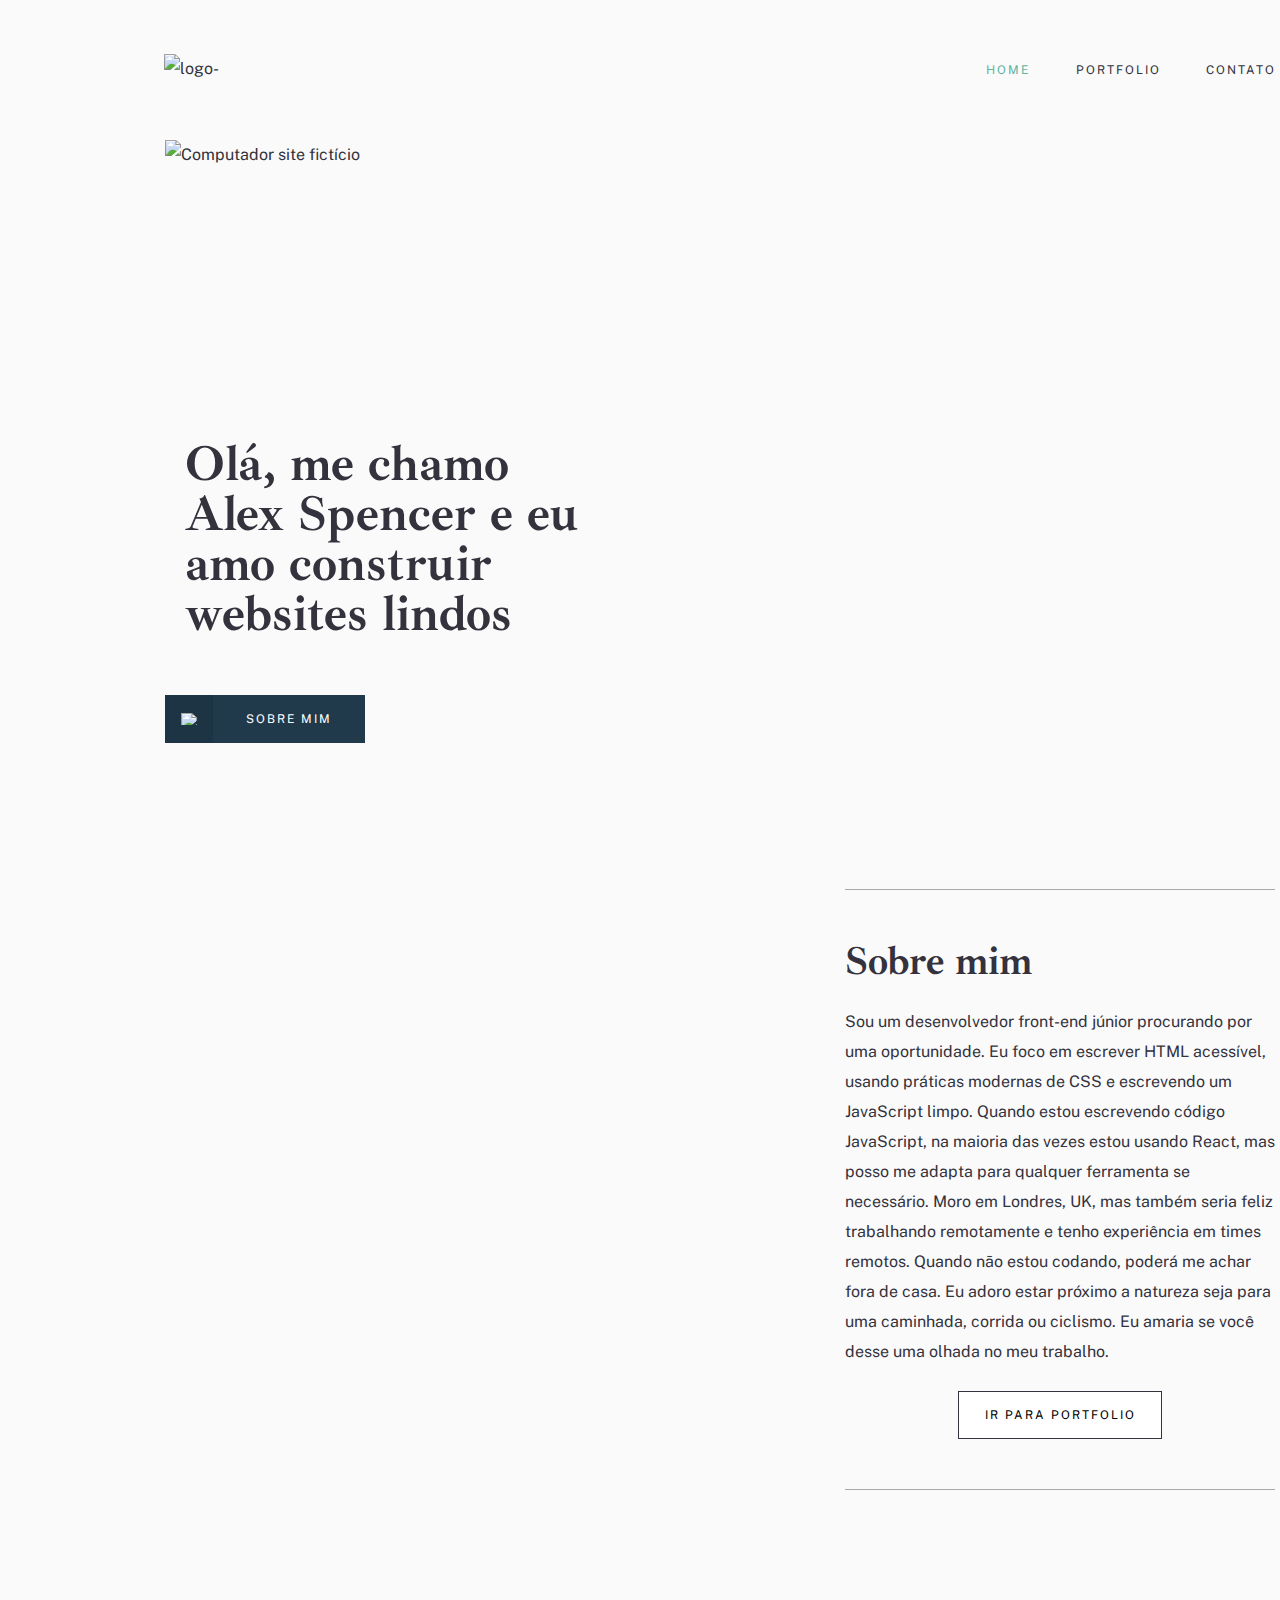
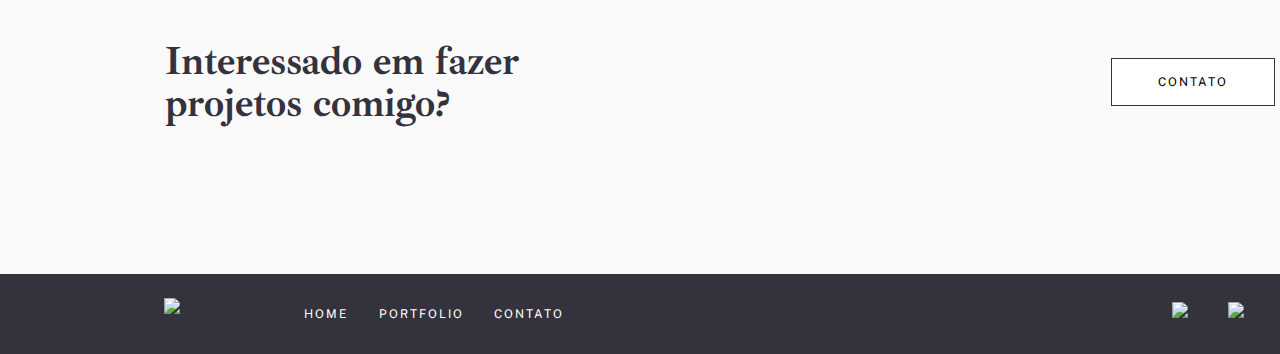
==== pages/home/index.html @ c6efadc5 "finished global css and homepage layout" ====
<!DOCTYPE html>
<html lang="pt-br">
<head>
    <meta charset="UTF-8">
    <meta http-equiv="X-UA-Compatible" content="IE=edge">
    <meta name="viewport" content="width=device-width, initial-scale=1.0">
    <link rel="stylesheet" href="../../css/global.css">
    <link rel="stylesheet" href="./style.css">

    <title>Home</title>
</head>
<body>
    <header>
        <img src="../../assets/logo-dark.svg" alt="logo-dark" class="logo">
        <nav>
            <a href="../home/index.html" class="menu-selected">home</a>
            <a href="../portfolio/index.html">portfolio</a>
            <a href="../contato/index.html">contato</a>
        </nav>
    </header>

    <main>

        <section class="hero-section">
            <img src="../../assets/home/image-homepage-hero.jpg" alt="Computador site fictício">
            <div class="text-block">
                <h1>Olá, me chamo Alex Spencer e eu amo construir websites lindos</h1>
                <div class="hero-button">                
                    <div class="arrow-container">
                        <img src="../../assets/icons/down-arrows.svg">
                    </div>
                    <button class="hero-button">sobre mim</button>
                </div>
            </div>
        </section>
    
        <section class="about-section">
            <img src="../../assets/home/image-homepage-profile.jpg" alt="">
            <div class="about-text">
                <h2>Sobre mim</h2>
                <p>Sou um desenvolvedor front-end júnior procurando por uma oportunidade. Eu foco em escrever HTML acessível, usando práticas modernas de CSS e escrevendo um JavaScript limpo. Quando estou escrevendo código JavaScript, na maioria das vezes estou usando React, mas posso me adapta para qualquer ferramenta se necessário. Moro em Londres, UK, mas também seria feliz trabalhando remotamente e tenho experiência em times remotos. Quando não estou codando, poderá me achar fora de casa. Eu adoro estar próximo a natureza seja para uma caminhada, corrida ou ciclismo. Eu amaria se você desse uma olhada no meu trabalho.</p>
                <button class="about-button" style="width:204px">ir para portfolio</button>
            </div>

        </section>
    
        <section class="contact-section">
            <h2>Interessado em fazer<br>projetos comigo?</h2>
            <button>contato</button>
        </section>

    </main>
    

    <footer>
        
        <nav>
            <img src="../../assets/logo-light.svg" alt="logo-light" class="logo">
            <a href="../home/index.html">home</a>
            <a href="../portfolio/index.html">portfolio</a>
            <a href="../contato/index.html">contato</a>

        </nav>
        <div class="social">
            <img src="../../assets/icons/github-light.svg" alt="Github">
            <img src="../../assets/icons/twitter-light.svg" alt="Twitter">
            <img src="../../assets/icons/linkedin-light.svg" alt="LinkedIn">
        </div>
    </footer>

</body>
</html>
---- css/global.css ----
@import url('https://fonts.googleapis.com/css2?family=Ibarra+Real+Nova:wght@400;700&family=Public+Sans:wght@100;400&display=swap');

* {
    margin: 0px;
    padding: 0px;
    box-sizing: border-box;
}

body {
    background-color: #FAFAFA;
    font-family: 'Public Sans';
    font-style: normal;
    font-weight: 400;
    font-size: 16px;
    line-height: 30px;
    
    color: #33323D;
    width: 1440px;


}

header {
    display: flex;
    flex-wrap: nowrap;
    justify-content: space-between;
    align-items: center;

    padding: 54px 164px;
    width: 100%;    
}

nav {
    display: flex;
    flex-wrap: nowrap;
    justify-content: space-between;
    align-items: center;

    width: 290px;

    font-family: 'Public Sans';
    font-style: normal;
    font-weight: 400;
    font-size: 12px;
    line-height: 14px;
    letter-spacing: 2px;
    text-transform: uppercase;
}

a:link, a:visited {
    text-decoration: none;
    color: #33323D;
}

main {
    margin: 0px 165px;
}

h1 {
    font-family: 'Ibarra Real Nova';
    font-style: normal;
    font-weight: 700;
    font-size: 50px;
    line-height: 50px;
    
    color: #33323D;
}

h2 {
    font-family: 'Ibarra Real Nova';
    font-style: normal;
    font-weight: 700;
    font-size: 40px;
    line-height: 42px;
    
    color: #33323D;    
}

h3 {
    font-family: 'Ibarra Real Nova';
    font-style: normal;
    font-weight: 400;
    font-size: 32px;
    line-height: 36px;

    color: #33323D;
}

input {
    background-color: #EAEAEB;
}

button {
    height: 48px;
    width: 164px;

    font-family: 'Public Sans';
    font-style: normal;
    font-size: 12px;
    font-weight: 400;
    line-height: 14px;
    letter-spacing: 2px;
    text-align: center;
    text-transform:uppercase;
    
}

input:focus {
    border: 2px solid #000000;
}

footer {
    display: flex;
    flex-wrap: nowrap;
    justify-content: space-between;
    align-items: center;

    font-family: 'Public Sans';
    font-style: normal;
    font-weight: 400;
    font-size: 12px;
    line-height: 14px;
    letter-spacing: 2px;
    text-transform: uppercase;
    
    background-color: #33323D;

    width: 100%;
    height: 80px;

    padding: 0px 164px;
}

footer nav {
    width: 400px;
}

footer a:link, footer a:visited {
    text-decoration: none;
    color: #FFFFFF;
}

img {
    width: 100%;
}

.social {
    width: 104px;
    height: 24px;

    display:flex;
    justify-content:space-between;
}

.logo {
    max-height:32px;
    max-width:61px;
    margin-right: 49px;
}

.menu-selected {
    color: #5FB4A2 !important;
}
---- pages/home/style.css ----
.hero-section {
    height: 600px;
    margin-bottom: 149px;
    display: flex;
    position:relative;
}

.text-block {
    position: absolute;
    bottom: 20px;
    right: 20px;
    background-color: #FAFAFA ;
    width: 445px;
    height: 357px;
    left: 0px;
    bottom: 0px;
    display: flex;
    flex-direction: column;
    justify-content: space-between;
}

.text-block h1 {
    margin: 56px 20px;
}

.hero-button {
    align-self: baseline;
    background-color: #203A4C;
    display: flex;
    flex-direction: row;
    color: #FFFFFF;
    align-items: center;
    justify-content: space-between;
    width: 200px;
    border: none;

}

.hero-button button {
    justify-content: center;
    
}

.arrow-container {
    background-color: #0000001a;
    height: 100%;
    aspect-ratio: 1;
    display:flex;
    align-items:center;
    justify-content: center;

}

.arrow-container img {
    max-height: 12px;
    max-width: 16px;
}

.about-section {
    height: 601px;
    margin-bottom: 150px;
    display: flex;
    justify-content: space-between;
    
}

.about-section img {
    max-height: 600px;
    max-width: 540px;
}

.about-text {
    padding: 50px 0px;
    width: 430px;
    height: 100%;
    border-top: 1px solid #33323d69;
    border-bottom: 1px solid #33323d69;
    display: flex;
    flex-direction: column;
    justify-content:space-between;
}

button {
    background-color:#FFFFFF;
    align-self: center;
    border: 1px solid #33323D;
}

.contact-section {
    height: 84px;
    margin-bottom: 150px;
    display: flex;
    justify-content: space-between;
}
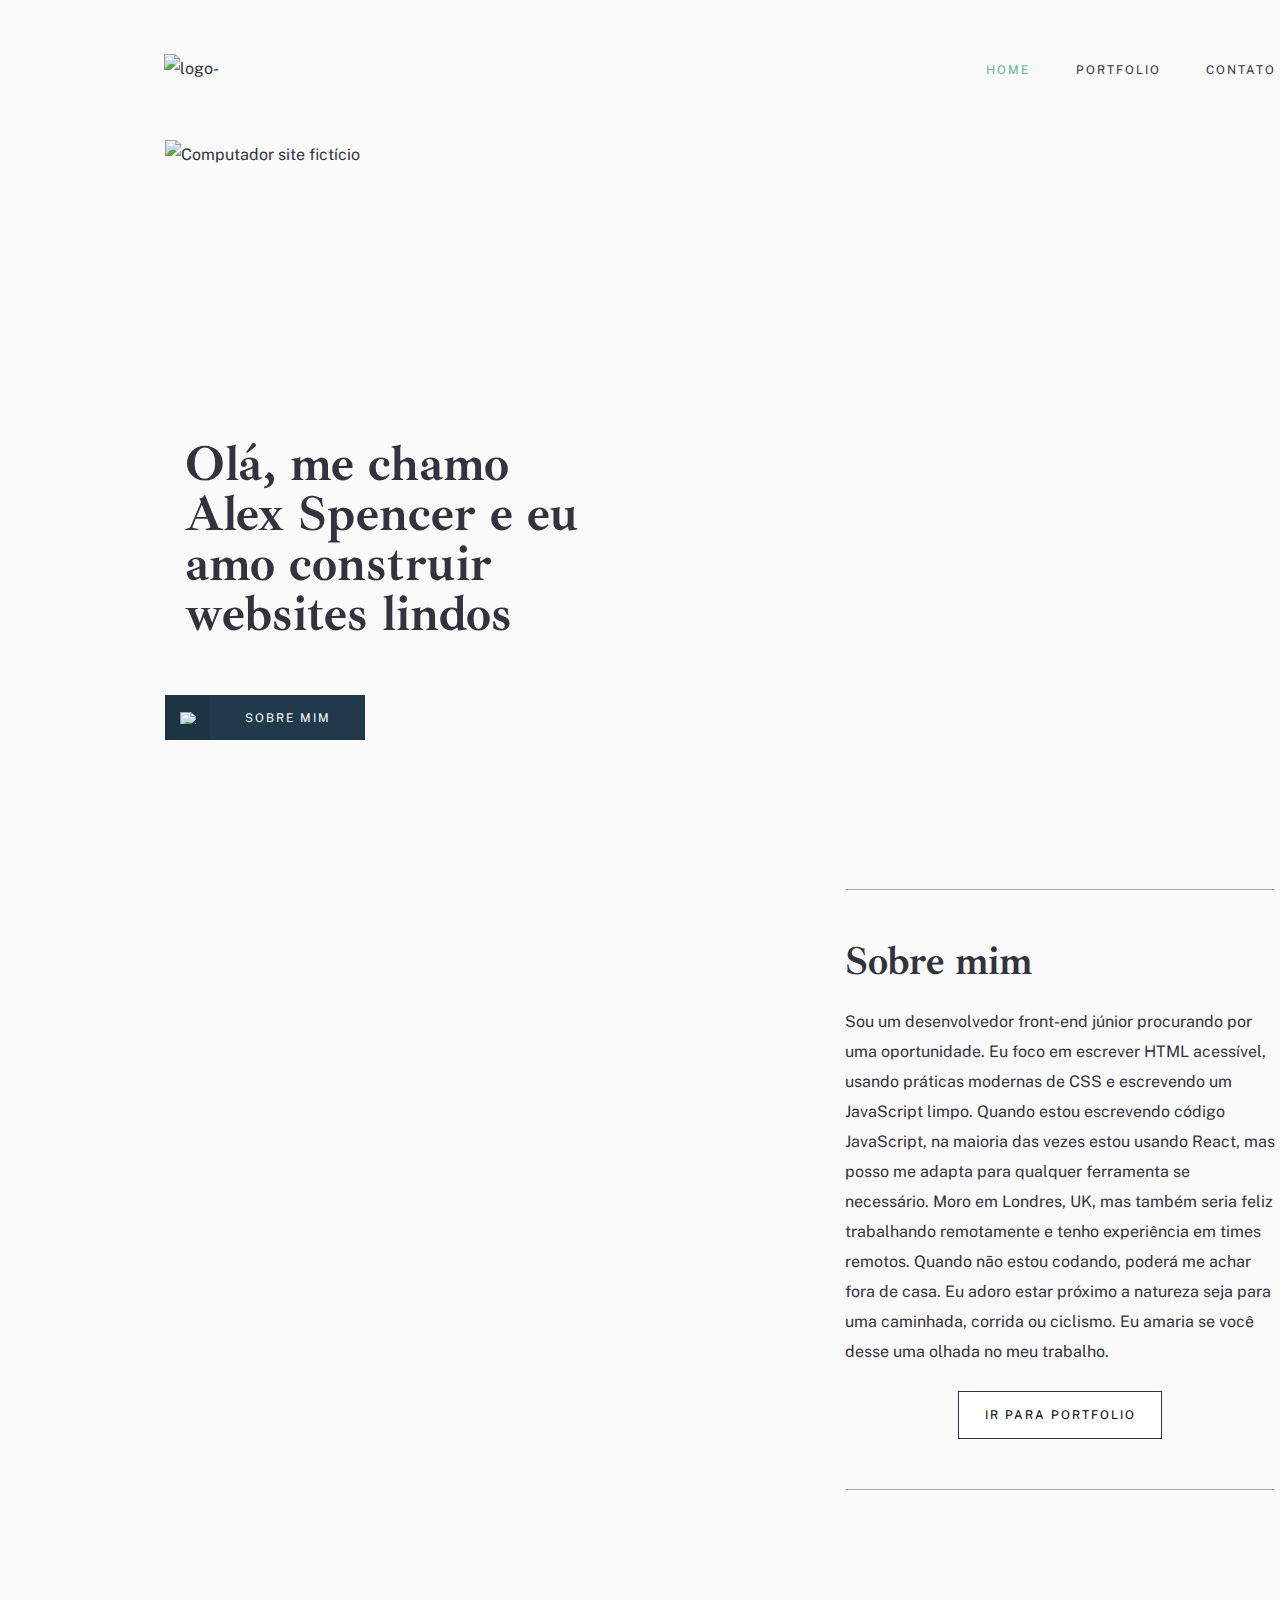
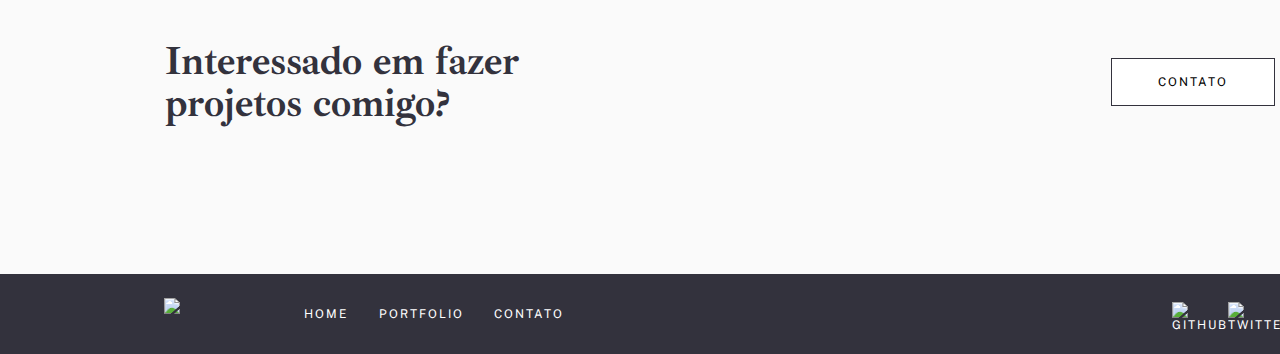
==== commit 83b01b0a: "feat: button styles and links" ====
--- a/pages/home/index.html
+++ b/pages/home/index.html
@@ -21,20 +21,22 @@
 
     <main>
 
-        <section class="hero-section">
+        <section class="hero-section" id="hero-section">
             <img src="../../assets/home/image-homepage-hero.jpg" alt="Computador site fictício">
             <div class="text-block">
                 <h1>Olá, me chamo Alex Spencer e eu amo construir websites lindos</h1>
-                <div class="hero-button">                
+                <button class="hero-button">                
                     <div class="arrow-container">
                         <img src="../../assets/icons/down-arrows.svg">
                     </div>
-                    <button class="hero-button">sobre mim</button>
-                </div>
+                    <div style="display:flex; justify-content:center; height:100%; width:100%; align-items:center;">
+                        <a href="#about-section" style="display:inline-block; color:#FFFFFF;">sobre mim</a>
+                    </div>
+                </button>
             </div>
         </section>
     
-        <section class="about-section">
+        <section class="about-section" id="about-section">
             <img src="../../assets/home/image-homepage-profile.jpg" alt="">
             <div class="about-text">
                 <h2>Sobre mim</h2>
@@ -44,7 +46,7 @@
 
         </section>
     
-        <section class="contact-section">
+        <section class="contact-section" id="contact-section">
             <h2>Interessado em fazer<br>projetos comigo?</h2>
             <button>contato</button>
         </section>
@@ -62,9 +64,25 @@
 
         </nav>
         <div class="social">
-            <img src="../../assets/icons/github-light.svg" alt="Github">
-            <img src="../../assets/icons/twitter-light.svg" alt="Twitter">
-            <img src="../../assets/icons/linkedin-light.svg" alt="LinkedIn">
+            <div class="social-button">
+                <a href="https://www.github.com">
+                    <img src="../../assets/icons/github-light.svg" alt="Github">
+                </a>
+            </div>
+            <div class="social-button">
+                <a href="https://www.twitter.com">
+                    <img src="../../assets/icons/twitter-light.svg" alt="Twitter">
+                </a>
+            </div>
+            <div class="social-button">
+                <a href="https://www.github.com">
+                    <img src="../../assets/icons/linkedin-light.svg" alt="LinkedIn">
+                </a>
+            </div>            
+
+
+            
+            
         </div>
     </footer>
 
--- a/css/global.css
+++ b/css/global.css
@@ -105,6 +105,14 @@
     
 }
 
+button:hover {
+    background-color:#000000;
+    color:#FFFFFF;
+    cursor: pointer;
+    transition-duration: 0.4s;
+    box-shadow: 0 12px 16px 0 rgba(0,0,0,0.24), 0 17px 50px 0 rgba(0,0,0,0.19);
+}
+
 input:focus {
     border: 2px solid #000000;
 }
@@ -152,6 +160,16 @@
     justify-content:space-between;
 }
 
+.social img {
+    height: 100%;
+    width: 100%;
+}
+
+.social-button {
+    height: 100%;
+    width: 100%;
+}
+
 .logo {
     max-height:32px;
     max-width:61px;
--- a/pages/home/style.css
+++ b/pages/home/style.css
@@ -36,9 +36,12 @@
 
 }
 
-.hero-button button {
-    justify-content: center;
-    
+.hero-button:hover {
+    background-color: #5FB4A2;
+}
+
+.hero-button:hover img {
+    filter: brightness(1000%);
 }
 
 .arrow-container {
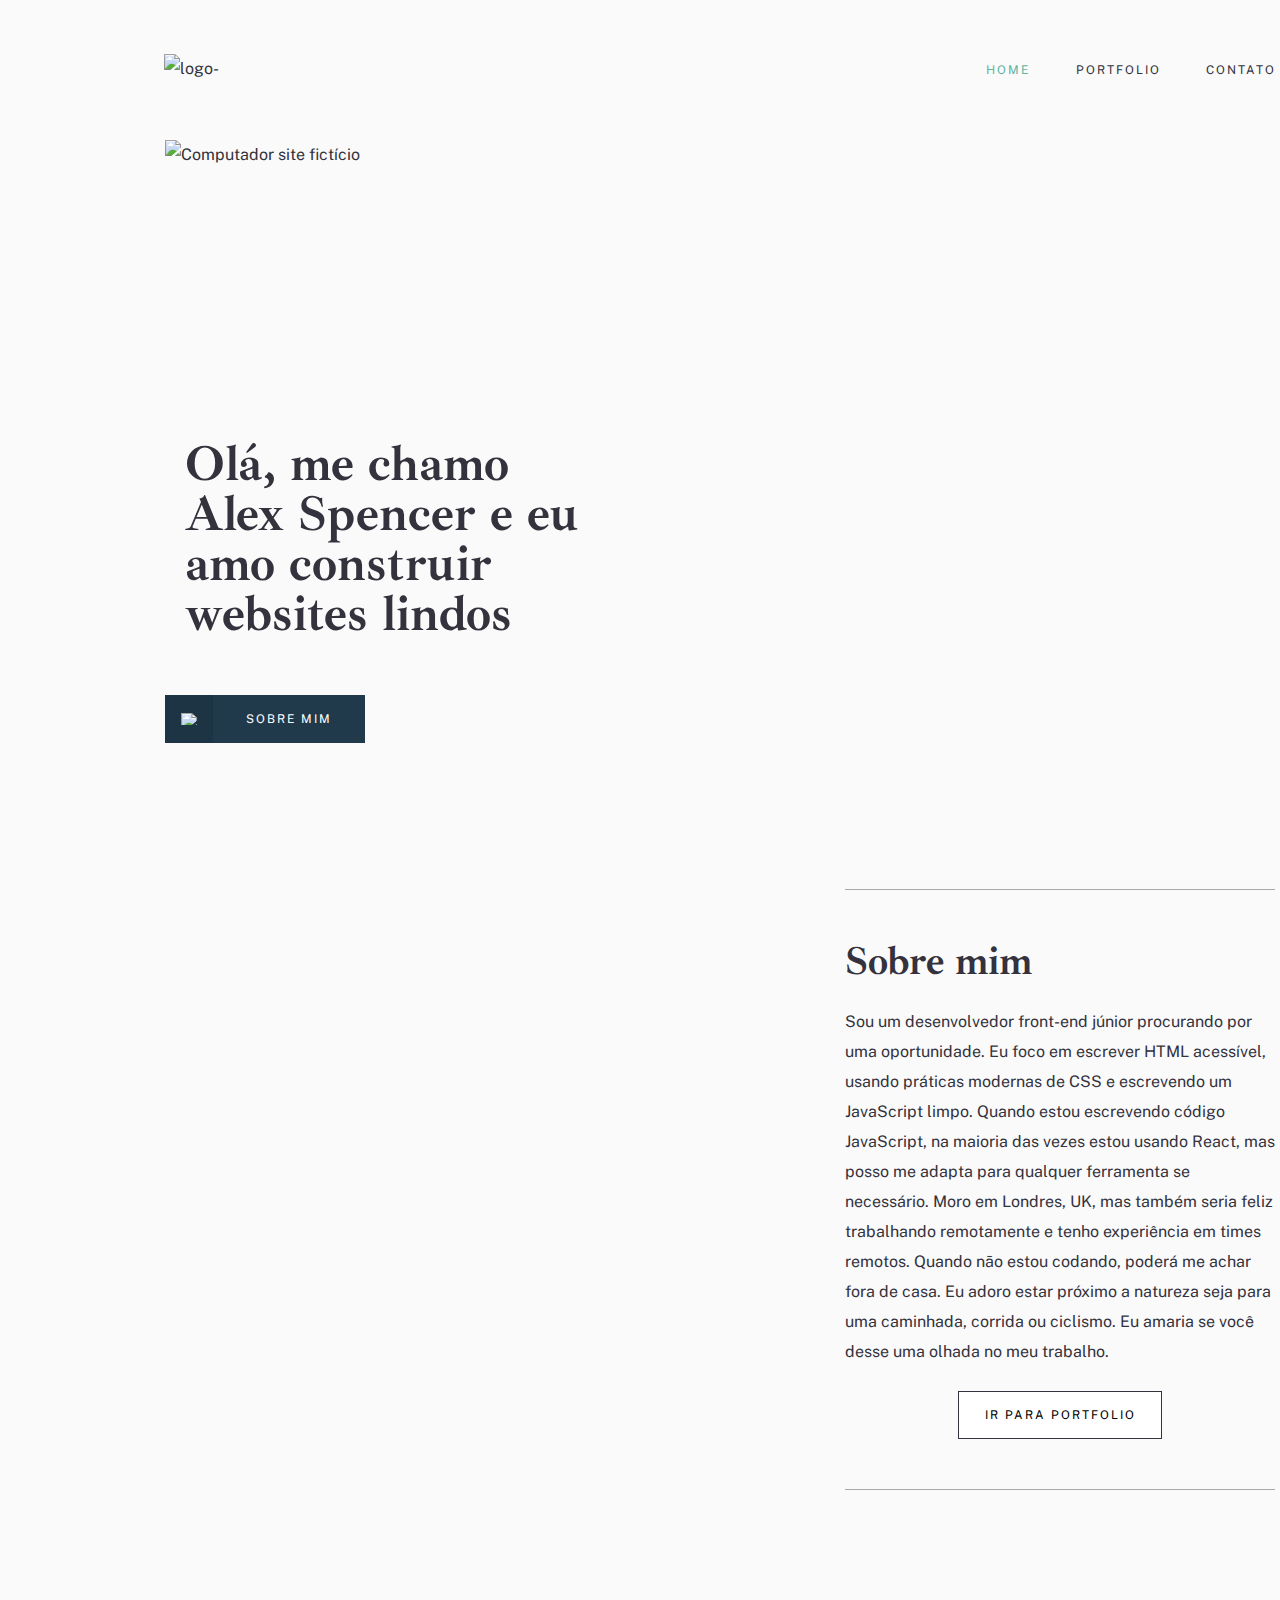
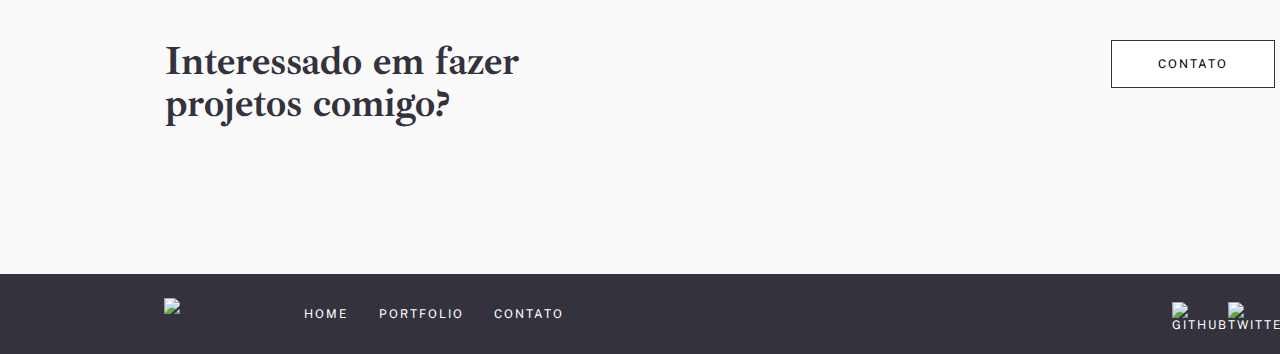
==== commit 640d07e0: "feat: hyperlinks on section buttons" ====
--- a/pages/home/index.html
+++ b/pages/home/index.html
@@ -25,14 +25,15 @@
             <img src="../../assets/home/image-homepage-hero.jpg" alt="Computador site fictício">
             <div class="text-block">
                 <h1>Olá, me chamo Alex Spencer e eu amo construir websites lindos</h1>
-                <button class="hero-button">                
+                <a href="#about-section" style="display:inline-block; color:#FFFFFF;">
+                <button class="hero-button">               
                     <div class="arrow-container">
                         <img src="../../assets/icons/down-arrows.svg">
                     </div>
                     <div style="display:flex; justify-content:center; height:100%; width:100%; align-items:center;">
-                        <a href="#about-section" style="display:inline-block; color:#FFFFFF;">sobre mim</a>
+                        sobre mim
                     </div>
-                </button>
+                </button></a>
             </div>
         </section>
     
@@ -41,14 +42,18 @@
             <div class="about-text">
                 <h2>Sobre mim</h2>
                 <p>Sou um desenvolvedor front-end júnior procurando por uma oportunidade. Eu foco em escrever HTML acessível, usando práticas modernas de CSS e escrevendo um JavaScript limpo. Quando estou escrevendo código JavaScript, na maioria das vezes estou usando React, mas posso me adapta para qualquer ferramenta se necessário. Moro em Londres, UK, mas também seria feliz trabalhando remotamente e tenho experiência em times remotos. Quando não estou codando, poderá me achar fora de casa. Eu adoro estar próximo a natureza seja para uma caminhada, corrida ou ciclismo. Eu amaria se você desse uma olhada no meu trabalho.</p>
-                <button class="about-button" style="width:204px">ir para portfolio</button>
+                <a href="../portfolio/index.html" style="align-self:center">
+                    <button class="about-button" style="width:204px">ir para portfolio</button>
+                </a>
             </div>
 
         </section>
     
         <section class="contact-section" id="contact-section">
             <h2>Interessado em fazer<br>projetos comigo?</h2>
-            <button>contato</button>
+            <a href="../contato/index.html">
+                <button>contato</button>
+            </a>
         </section>
 
     </main>
@@ -75,7 +80,7 @@
                 </a>
             </div>
             <div class="social-button">
-                <a href="https://www.github.com">
+                <a href="https://www.linkedin.com">
                     <img src="../../assets/icons/linkedin-light.svg" alt="LinkedIn">
                 </a>
             </div>            
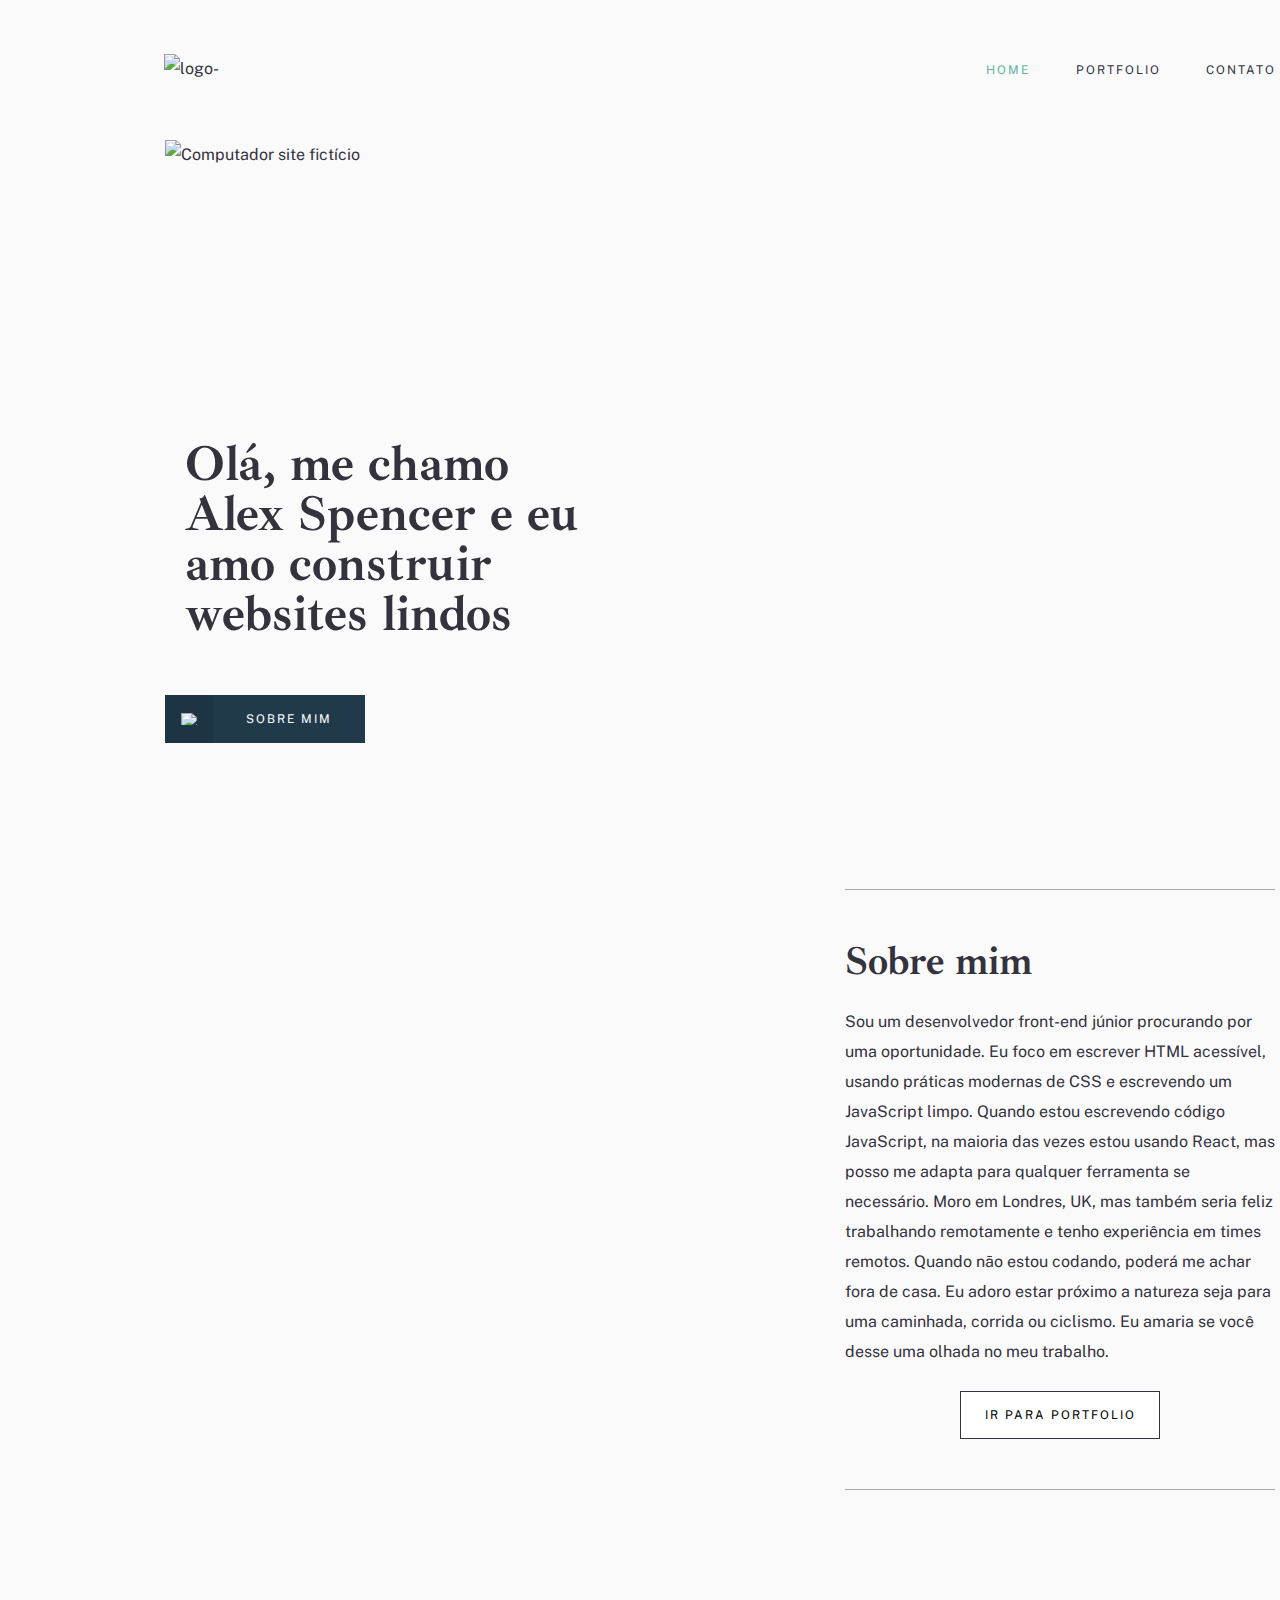
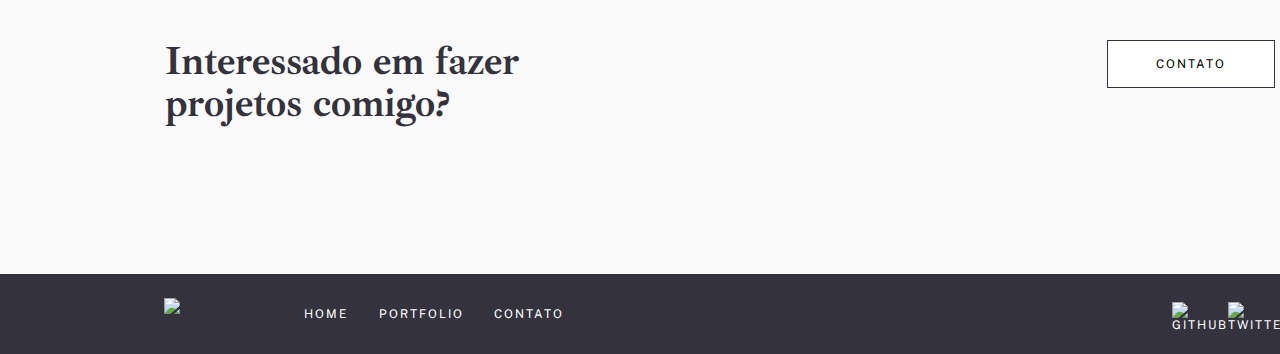
==== commit 70763f00: "adjust global css button config" ====
--- a/pages/home/index.html
+++ b/pages/home/index.html
@@ -43,7 +43,7 @@
                 <h2>Sobre mim</h2>
                 <p>Sou um desenvolvedor front-end júnior procurando por uma oportunidade. Eu foco em escrever HTML acessível, usando práticas modernas de CSS e escrevendo um JavaScript limpo. Quando estou escrevendo código JavaScript, na maioria das vezes estou usando React, mas posso me adapta para qualquer ferramenta se necessário. Moro em Londres, UK, mas também seria feliz trabalhando remotamente e tenho experiência em times remotos. Quando não estou codando, poderá me achar fora de casa. Eu adoro estar próximo a natureza seja para uma caminhada, corrida ou ciclismo. Eu amaria se você desse uma olhada no meu trabalho.</p>
                 <a href="../portfolio/index.html" style="align-self:center">
-                    <button class="about-button" style="width:204px">ir para portfolio</button>
+                    <button class="about-button">ir para portfolio</button>
                 </a>
             </div>
 
@@ -52,7 +52,7 @@
         <section class="contact-section" id="contact-section">
             <h2>Interessado em fazer<br>projetos comigo?</h2>
             <a href="../contato/index.html">
-                <button>contato</button>
+                <button style="width:168px">contato</button>
             </a>
         </section>
 
--- a/css/global.css
+++ b/css/global.css
@@ -92,7 +92,7 @@
 
 button {
     height: 48px;
-    width: 164px;
+    width: 200px;
 
     font-family: 'Public Sans';
     font-style: normal;
@@ -148,10 +148,6 @@
     color: #FFFFFF;
 }
 
-img {
-    width: 100%;
-}
-
 .social {
     width: 104px;
     height: 24px;
@@ -162,12 +158,10 @@
 
 .social img {
     height: 100%;
-    width: 100%;
 }
 
 .social-button {
     height: 100%;
-    width: 100%;
 }
 
 .logo {
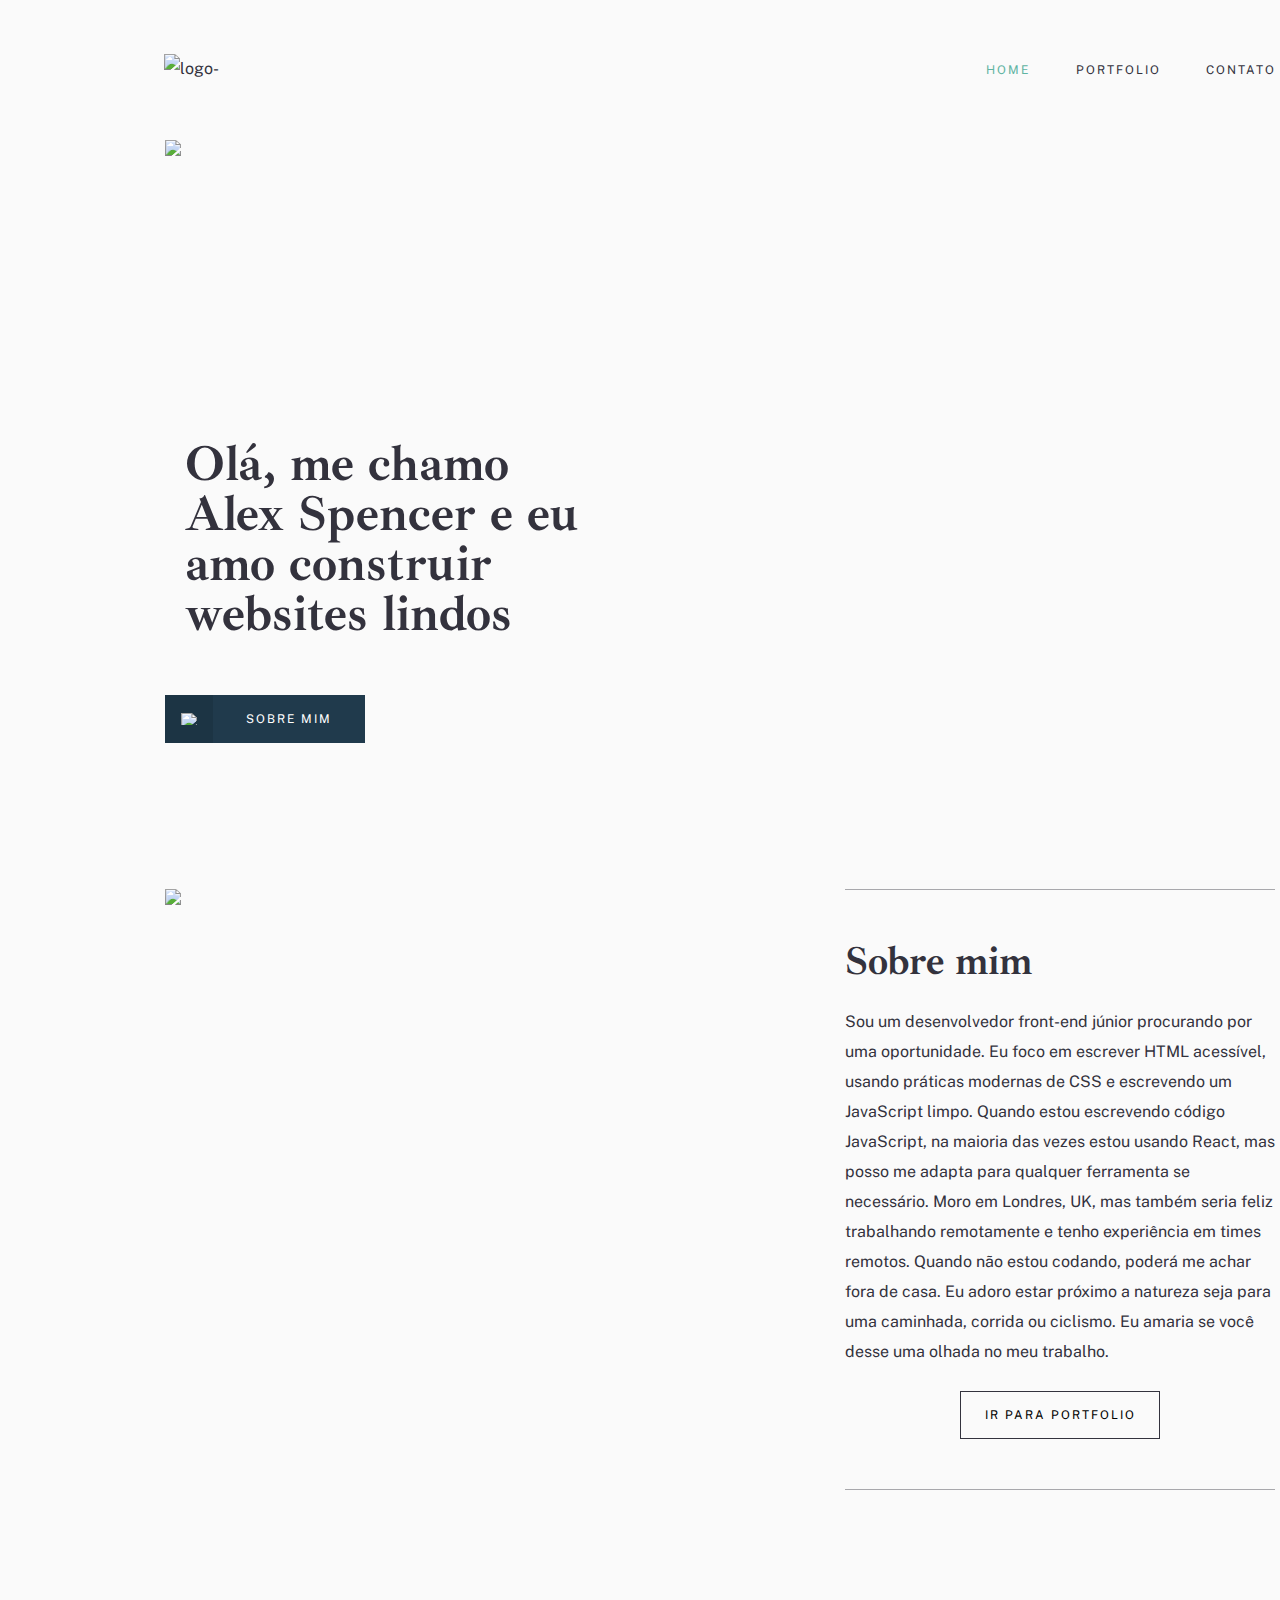
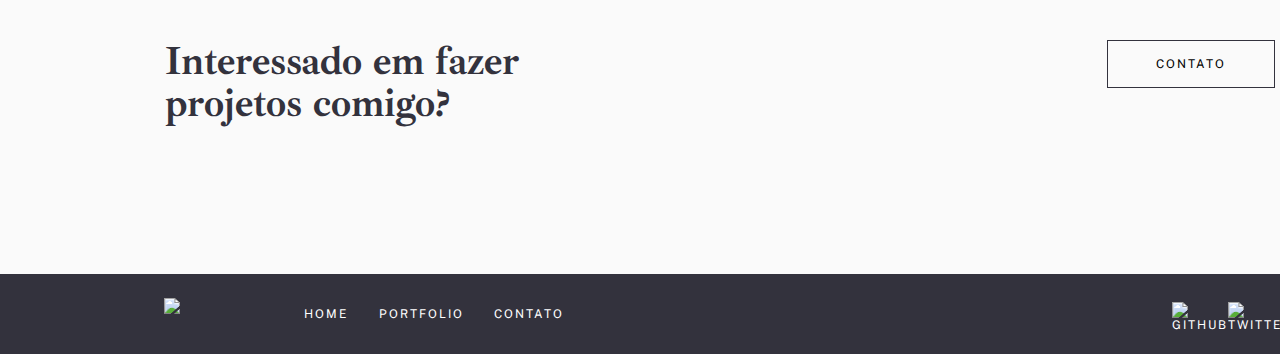
==== commit 368c081c: "layout: home style on html cleanup" ====
--- a/pages/home/index.html
+++ b/pages/home/index.html
@@ -21,24 +21,25 @@
 
     <main>
 
-        <section class="hero-section" id="hero-section">
-            <img src="../../assets/home/image-homepage-hero.jpg" alt="Computador site fictício">
+        <section class="hero-section">
+            <img src="../../assets/home/image-homepage-hero.jpg">
             <div class="text-block">
                 <h1>Olá, me chamo Alex Spencer e eu amo construir websites lindos</h1>
-                <a href="#about-section" style="display:inline-block; color:#FFFFFF;">
-                <button class="hero-button">               
-                    <div class="arrow-container">
-                        <img src="../../assets/icons/down-arrows.svg">
-                    </div>
-                    <div style="display:flex; justify-content:center; height:100%; width:100%; align-items:center;">
-                        sobre mim
-                    </div>
-                </button></a>
+                <a href="#about">
+                    <button class="hero-button">               
+                        <div class="arrow-container">
+                            <img src="../../assets/icons/down-arrows.svg">
+                        </div>
+                        <div style="display:flex; justify-content:center; height:100%; width:100%; align-items:center;">
+                            sobre mim
+                        </div>
+                    </button>
+                </a>
             </div>
         </section>
     
-        <section class="about-section" id="about-section">
-            <img src="../../assets/home/image-homepage-profile.jpg" alt="">
+        <section class="about-section" id="about">
+            <img src="../../assets/home/image-homepage-profile.jpg">
             <div class="about-text">
                 <h2>Sobre mim</h2>
                 <p>Sou um desenvolvedor front-end júnior procurando por uma oportunidade. Eu foco em escrever HTML acessível, usando práticas modernas de CSS e escrevendo um JavaScript limpo. Quando estou escrevendo código JavaScript, na maioria das vezes estou usando React, mas posso me adapta para qualquer ferramenta se necessário. Moro em Londres, UK, mas também seria feliz trabalhando remotamente e tenho experiência em times remotos. Quando não estou codando, poderá me achar fora de casa. Eu adoro estar próximo a natureza seja para uma caminhada, corrida ou ciclismo. Eu amaria se você desse uma olhada no meu trabalho.</p>
@@ -49,7 +50,7 @@
 
         </section>
     
-        <section class="contact-section" id="contact-section">
+        <section class="contact-section">
             <h2>Interessado em fazer<br>projetos comigo?</h2>
             <a href="../contato/index.html">
                 <button style="width:168px">contato</button>
--- a/css/global.css
+++ b/css/global.css
@@ -56,6 +56,11 @@
     margin: 0px 165px;
 }
 
+section {
+    display:flex;
+    justify-content:space-between;
+}
+
 h1 {
     font-family: 'Ibarra Real Nova';
     font-style: normal;
@@ -102,6 +107,9 @@
     letter-spacing: 2px;
     text-align: center;
     text-transform:uppercase;
+
+    background-color: #FAFAFA;
+    border: 1px solid #33323D;
     
 }
 
@@ -172,4 +180,43 @@
 
 .menu-selected {
     color: #5FB4A2 !important;
+}
+
+.portfolio-nav {
+    border-top: 1px solid #2633323D;
+    border-bottom: 1px solid #2633323D;
+}
+
+.portfolio-nav-button-left {
+    display:flex;
+    flex-direction:column;
+    height: 130px;
+    justify-content:center;
+}
+
+.portfolio-nav-button-right {
+    display:flex;
+    flex-direction:column;
+    height: 130px;
+    justify-content:center;
+    align-items:flex-end;
+}
+
+.arrow-bg-left {
+    display:flex;
+    width: 8px;
+    height: 16px;
+    margin-right:32px;
+}
+
+.arrow-bg-right {
+    display:flex;
+    width: 8px;
+    height: 16px;
+    margin-left:32px;
+}
+
+.portfolio-nav a {
+    display:flex;
+    align-items:center;
 }--- a/pages/home/style.css
+++ b/pages/home/style.css
@@ -83,12 +83,6 @@
     justify-content:space-between;
 }
 
-button {
-    background-color:#FFFFFF;
-    align-self: center;
-    border: 1px solid #33323D;
-}
-
 .contact-section {
     height: 84px;
     margin-bottom: 150px;
